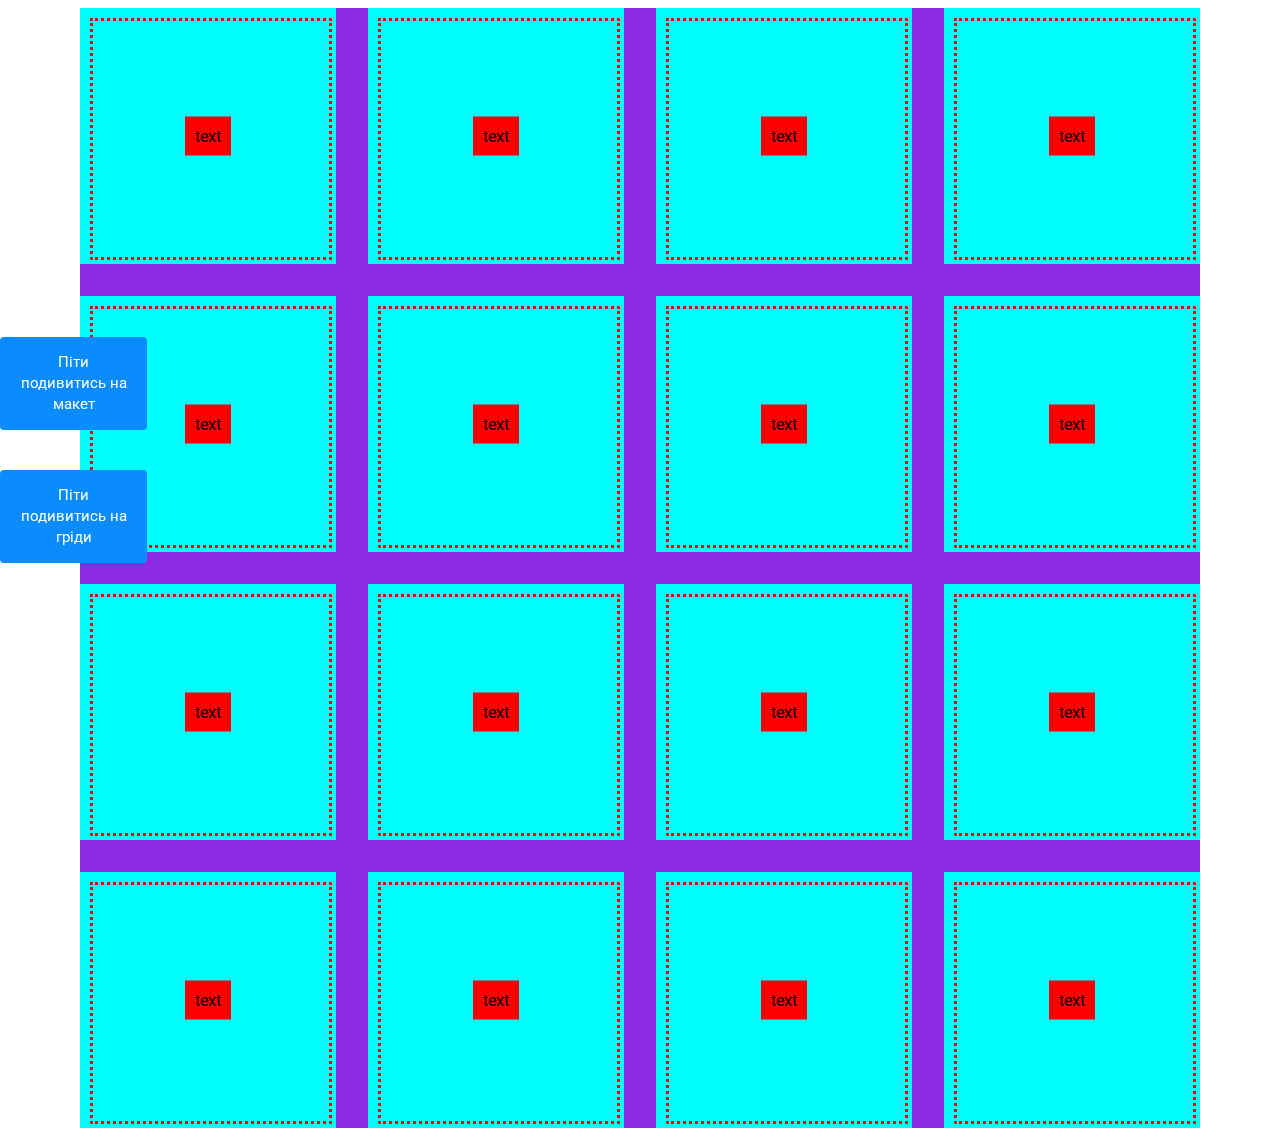
==== animation.html @ 20c367c1 "Initial commit" ====
<!DOCTYPE html>
<html lang="en">
  <head>
    <meta charset="UTF-8" />
    <meta http-equiv="X-UA-Compatible" content="IE=edge" />
    <meta name="viewport" content="width=device-width, initial-scale=1.0" />
    <title>Animations</title>
    <!-- Шрифт -->
    <link
      href="https://fonts.googleapis.com/css2?family=Inter:wght@700&family=Roboto:wght@400;500&display=swap"
      rel="stylesheet"
    />
    <!-- Нормалізація -->
    <link
      rel="stylesheet"
      href="https://cdnjs.cloudflare.com/ajax/libs/modern-normalize/1.1.0/modern-normalize.min.css"
      integrity="sha512-wpPYUAdjBVSE4KJnH1VR1HeZfpl1ub8YT/NKx4PuQ5NmX2tKuGu6U/JRp5y+Y8XG2tV+wKQpNHVUX03MfMFn9Q=="
      crossorigin="anonymous"
      referrerpolicy="no-referrer"
    />
    <!-- Стилі сторінки -->
    <link rel="stylesheet" href="./css/animation.css" />
  </head>
  <body>
    <div class="container">
      <div class="item"><p class="text">text</p></div>
      <div class="item"><p class="text">text</p></div>
      <div class="item"><p class="text">text</p></div>
      <div class="item"><p class="text">text</p></div>
      <div class="item"><p class="text">text</p></div>
      <div class="item"><p class="text">text</p></div>
      <div class="item"><p class="text">text</p></div>
      <div class="item"><p class="text">text</p></div>
      <div class="item"><p class="text">text</p></div>
      <div class="item"><p class="text">text</p></div>
      <div class="item"><p class="text">text</p></div>
      <div class="item"><p class="text">text</p></div>
      <div class="item"><p class="text">text</p></div>
      <div class="item"><p class="text">text</p></div>
      <div class="item"><p class="text">text</p></div>
      <div class="item"><p class="text">text</p></div>
    </div>
    <!--
        |==============================
        | Лінки для навігації по сторінкам практичного заняття
        |==============================
      -->
    <ul class="practice-list">
      <li>
        <a class="practice-link" href="./index.html">Піти подивитись на макет</a>
      </li>
      <li>
        <a class="practice-link" href="./grids.html">Піти подивитись на гріди</a>
      </li>
    </ul>
  </body>
</html>
---- css/animation.css ----
/*
  |==============================
  | Стандартні стилі
  |==============================
*/

/* Палітра кольорів */
:root {
  --secondary-font-color: #ffffff;
  --accent-color: #0a8bfe;

  --bg-color: #0d0d33;

  /* Змінна швидкості анімацій */
  --animation-global: 250ms cubic-bezier(0.4, 0, 0.2, 1);
}

/* Загальні стилі для основного тексту */
body {
  font-family: 'Roboto', sans-serif;
  color: var(--main-font-color);
}

/* Скидання відступів тегів */
h1,
h2,
h3,
h4,
h5,
h6,
p,
ul {
  margin: 0;
  padding: 0;
}

/* Скидання підкреслювання посилань */
a {
  text-decoration: none;
}

/* Скидання маркерів списку */
ul {
  list-style: none;
}

/*
  |==============================
  | Початок стилізації анімацій
  |==============================
*/

/* Контейнер сітки анімованих елементів */
.container {
  width: 1120px;
  margin: 0 auto;

  /* Спосіб побудування сіток за допомогою display: grid; */
  display: grid;

  /* Задання кількості колонок для розташування елементів */
  grid-template-columns: repeat(4, auto);

  /* Проміжок між елементами */
  gap: 32px;

  background-color: blueviolet;
}

/* Елементи сітки */
.item {
  /* Для позиціонування тексту та бордерів */
  position: relative;

  width: 256px;
  height: 256px;

  background-color: aqua;

  /* Анімація збільшення елементів всередині сітки */
  animation-name: item-scale;

  /* Тривалість анімації */
  animation-duration: 2000ms;

  /* Функція розподілу часу анімації */
  animation-timing-function: ease;

  /* CSS-перехід викривлення елементу */
  transition: transform 500ms ease;
}

/* Викривлення елементу при наведенні */
.item:hover {
  transform: skew(-10deg);
}

/* Стилізація тексту */
.text {
  /* Центрування блоку тексту */
  position: absolute;
  top: 50%;
  left: 50%;
  transform: translate(-50%, -50%);

  /* Застосування вертикальної геометрії */
  display: block;
  padding: 10px;

  /* ПОЗИЦІОНУВАННЯ ТЕКСТУ ВИЩЕ БАТЬКІВСЬКОГО ЕЛЕМЕНТУ ДЛЯ МОЖЛИВОСТІ НАВЕДЕННЯ НА ТЕКСТ*/
  z-index: 2;

  /* Фон блоку тексту */
  background-color: red;

  /* Анімація переходу повороту блоку тексту та зміни фонового кольору */
  transition: transform 2000ms ease, background-color 1000ms ease;
}

/* Зміна фонового кольору та поворот елементу при наведенні */
.text:hover {
  background-color: yellow;
  transform: translate(-50%, -50%) rotate(360deg);
}

/* Бордер елементу, реалізований псевдоелементом */
.item::after {
  /* Позиціонування відносно батьківського елементу */
  position: absolute;
  z-index: 1;
  top: 10px;
  left: 10px;

  /* Обов'язкова властивість псевдоелементу */
  content: '';

  width: 236px;
  height: 236px;

  /* Початковий стиль бордеру */
  border: 3px dotted red;

  /* Анімація заміни стилю бордеру */
  animation-name: after-border-swap;

  /* Тривалість анімації */
  animation-duration: 1000ms;

  /* Функція розподілу часу анімації */
  animation-timing-function: linear;

  /* Нескінченна кількість ітерацій для постійного програвання анімації */
  animation-iteration-count: infinite;
}

/* Об'явлення анімації збільшення елементів всередині сітки */
@keyframes item-scale {
  0% {
    transform: scale(0.25);
  }

  100% {
    transform: scale(1);
  }
}

/* Об'явлення анімації заміни стилю бордеру */
@keyframes after-border-swap {
  0% {
    border-style: dotted;
  }
  100% {
    border-style: dashed;
  }
}

/*
  |==============================
  | Стилі для кнопок навігації по сторінкам практичного заняття
  |==============================
*/

.practice-list {
  /* Фіксована позиція кнопок */
  position: fixed;
  top: 50%;
  left: 0;
  transform: translateY(-50%);

  /* Зміна блокової моделі для позиціонування */
  display: flex;

  /* Зміна напрямку флекс-потоку */
  flex-direction: column;

  /* Розрив між кнопками */
  gap: 40px;

  /* Перекриття кнопками іншого контенту */
  z-index: 1;
}

/* Кнопки навігації по сторінкам практичного заняття */
.practice-link {
  /* Зміна блокової моделі для вертикальної геометрії */
  display: block;

  /* Вирівнювання тексту кнопки */
  text-align: center;

  /* Поля кнопки */
  padding: 15px 15px;

  /* Шрифт */
  font-size: 15px;
  line-height: 1.4;

  /* Кольори та заокруглення рамки */
  background-color: var(--accent-color);
  color: var(--secondary-font-color);
  border-radius: 4px;
  max-width: 117px;

  /* Ефекти переходів кольорів кнопок */
  transition: color var(--animation-global), background-color var(--animation-global);
}

/* Ефекти при наведенні */
.practice-link:hover,
.practice-link:focus {
  background-color: var(--bg-color);
  color: var(--accent-color);
}
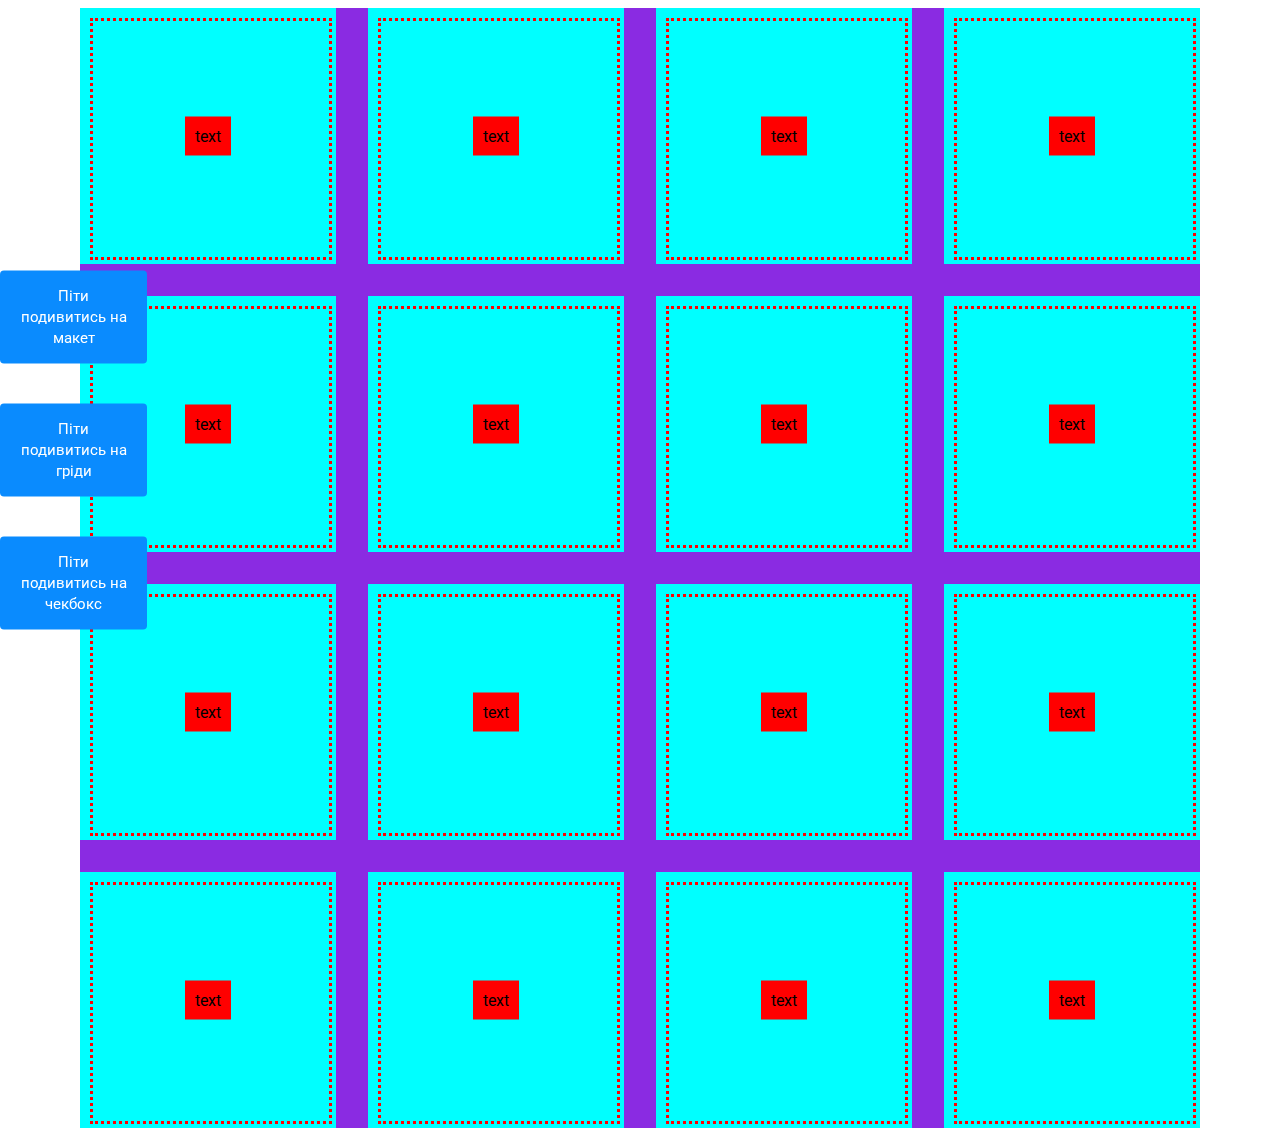
==== commit e9bb5e43: "Практичне заняття №3, 06.08.2022" ====
--- a/animation.html
+++ b/animation.html
@@ -52,6 +52,9 @@
       <li>
         <a class="practice-link" href="./grids.html">Піти подивитись на гріди</a>
       </li>
+      <li>
+        <a class="practice-link" href="./moreandless.html">Піти подивитись на чекбокс</a>
+      </li>
     </ul>
   </body>
 </html>
